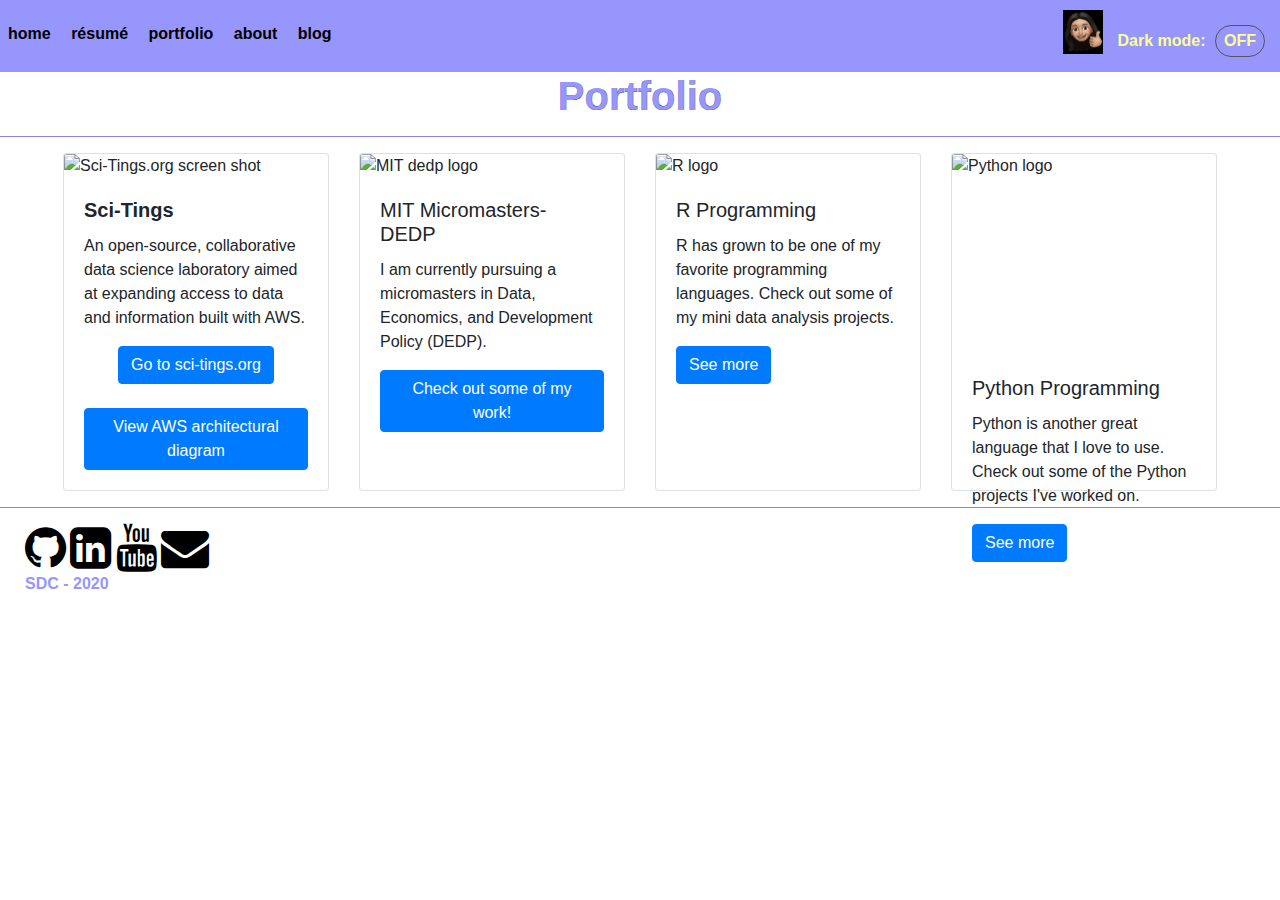
==== portfolio.html @ 7239b69f "Created footer with font-awesome icons" ====
<!DOCTYPE html>
<head>
	<title>Sara Da Costa</title>
	<link rel="stylesheet" type="text/css" href="css/nav.css">
	<link rel="icon" type="image/png" href="img/flower2.png">
	<meta charset="UTF-8">
	<link rel="stylesheet" href="https://stackpath.bootstrapcdn.com/bootstrap/4.4.1/css/bootstrap.min.css" integrity="sha384-Vkoo8x4CGsO3+Hhxv8T/Q5PaXtkKtu6ug5TOeNV6gBiFeWPGFN9MuhOf23Q9Ifjh" crossorigin="anonymous">
	<script src="https://code.jquery.com/jquery-3.4.1.slim.min.js" integrity="sha384-J6qa4849blE2+poT4WnyKhv5vZF5SrPo0iEjwBvKU7imGFAV0wwj1yYfoRSJoZ+n" crossorigin="anonymous"></script>
	<script src="https://cdn.jsdelivr.net/npm/popper.js@1.16.0/dist/umd/popper.min.js" integrity="sha384-Q6E9RHvbIyZFJoft+2mJbHaEWldlvI9IOYy5n3zV9zzTtmI3UksdQRVvoxMfooAo" crossorigin="anonymous"></script>
	<script src="https://stackpath.bootstrapcdn.com/bootstrap/4.4.1/js/bootstrap.min.js" integrity="sha384-wfSDF2E50Y2D1uUdj0O3uMBJnjuUD4Ih7YwaYd1iqfktj0Uod8GCExl3Og8ifwB6" crossorigin="anonymous"></script>
	<link href="https://stackpath.bootstrapcdn.com/font-awesome/4.7.0/css/font-awesome.min.css" rel="stylesheet" integrity="sha384-wvfXpqpZZVQGK6TAh5PVlGOfQNHSoD2xbE+QkPxCAFlNEevoEH3Sl0sibVcOQVnN" crossorigin="anonymous">
</head>
<!-- this is a comment -->
<body>
	<nav>
		<ul>
			<li><a href="index.html">home</a></li>
			<li><a href="resume.html">résumé</a></li>
			<li><a href="portfolio.html">portfolio</a></li>
			<li><a href="#">about</a></li>
			<li><a href="#">blog</a></li>
			<li style="float:right;">
				<div class="switch">Dark mode:              
        			<span class="inner-switch">OFF</span>
    			</div>
    		</li>
			<li style="float:right;"><img src="img/sara-emoji.png" height="44" width="40"></li>
		</ul>
	</nav>
	<h1 align="center"><b>Portfolio</b></h1>
	<hr>
	<div class="card-deck mx-5">
		<div class="card" style="width: 18rem;">
			<img src="img/sci-tings.png" class="card-img-top" alt="Sci-Tings.org screen shot">

			<div class="card-body">
				<h5 class="card-title"><b>Sci-Tings</b></h5>
				<p class="card-text">An open-source, collaborative data science laboratory aimed at expanding access to data and information built with AWS.</p>
				<center>
				<a href="https://sci-tings.org" class="btn btn-primary" target="_blank">Go to sci-tings.org</a>
				<br><br>
				
				<button type="button" class="btn btn-primary" data-toggle="modal" data-target="#awsModal">View AWS architectural diagram</button>
				</center>
				<div id="awsModal" class="modal fade" tabindex="-1" role="dialog" aria-labelledby="myModalLabel" aria-hidden="true">
  					<div class="modal-dialog">
    					<div class="modal-content">
        					<div class="modal-body">
        						<button type="button" class="close" data-dismiss="modal"><span aria-hidden="true">&times;</span><span class="sr-only">Close</span></button>
            					<img src="img/architectural-diagram.png" class="img-responsive" length="900" width="450">
            					<center><a href="img/architectural-diagram.png" class="btn btn-primary" target="_blank">View in new window</a></center>
        					</div>
    					</div>
  					</div>
				</div>
			</div>
		</div>

		<div class="card" style="width: 18rem;">
			<img src="img/dedp.jpg" class="card-img-top" alt="MIT dedp logo">

			<div class="card-body">
				<h5 class="card-title">MIT Micromasters- DEDP</h5>
				<p class="card-text">I am currently pursuing a micromasters in Data, Economics, and Development Policy (DEDP).</p>
				<a href="#" class="btn btn-primary">Check out some of my work!</a>
			</div>
		</div>

		<div class="card" style="width: 18rem;">
			<img src="img/r.png" class="card-img-top" alt="R logo">

			<div class="card-body">
				<h5 class="card-title">R Programming</h5>
				<p class="card-text">R has grown to be one of my favorite programming languages. Check out some of my mini data analysis projects.</p>
				<a href="#" class="btn btn-primary">See more</a>
			</div>
		</div>

		<div class="card" style="width: 18rem;">
			<img src="img/python.png" class="card-img-top" alt="Python logo" width="65%" height="60%">

			<div class="card-body">
				<h5 class="card-title">Python Programming</h5>
				<p class="card-text">Python is another great language that I love to use. Check out some of the Python projects I've worked on.</p>
				<a href="#" class="btn btn-primary">See more</a>
			</div>
		</div>
	</div>	
	<hr>
	<footer>
		<a href="https://github.com/thisgirlsaracyber" class="icon-block" target="_blank" >
    		<i class="fa fa-github fa-3x" id="footer-icon"></i>    	
		</a>
		<a href="https://www.linkedin.com/in/saradacosta/" class="icon-block" target="_blank">
    		<i class="fa fa-linkedin-square fa-3x" aria-hidden="true" id="footer-icon"></i>    	
		</a>
		<a href="https://www.youtube.com/channel/UCDSAdNSHrXETsRTIWHXJ5xg" class="icon-block" target="_blank" id="footer-icon">
    		<i class="fa fa-youtube fa-3x" aria-hidden="true"></i>    	
		</a>
		<a href="mailto: thisgirlsara.cyber@gmail.com" class="icon-block" target="_blank" id="footer-icon">
    		<i class="fa fa-envelope fa-3x" aria-hidden="true"></i>    	
		</a>

		<br>
		<strong>SDC - 2020</strong>
	</footer>  
	<script src="script.js"></script>
</body>
</html>
---- css/nav.css ----
body{
    /*margin: 10px;*/
    /*padding: 5px;*/
    font-size: 15px;
}

nav {
    background-color: #9696fd;
    margin: 0;
    overflow: hidden;
}

nav ul{
    margin: 0;
    padding: 0;
}
nav ul li {
    /* This allow us to arrange list items in a row, without using float */
    display: inline-block;
    list-style-type: none;
    font-weight: bold;
}

/* Create a style for the first level items */
nav > ul > li > a {
    color: #000;
    background-color: #9696fd;
    display: block;
    line-height: 2em;
    padding: 0.5em 0.5em;
    text-decoration: none;
}

/* Change the background color when mouse over items */
/*nav a:hover {
    color: #ca96fd;
}*/

a:hover{
  background-color: #fdca96 ;
}

h1{
  color: #9696fd;
  -webkit-text-stroke-width: 0.2px;
  -webkit-text-stroke-color: black;
}

h2{
  color: #9696fd;
  /* -webkit-text-stroke-width: 0.2px;
  -webkit-text-stroke-color: black; */
}

hr{
    background-color: #9696fd;
    border-width:0px;
    height:8px;
}

p{
  font-family:Arial;
}

li{
  font-family:Arial;
}

@media (prefers-color-scheme: dark) {

}


.switch {
    align-self: flex-end;
    margin: 0.9375rem;
    color:#fdfd96;
}
.inner-switch {
    display: inline-block;
    cursor: pointer;
    border: 1px solid #555;
    border-radius: 1.25rem;
    width: 3.125rem;
    text-align: center;
    font-size: 1rem;
    padding: 0.1875rem;
    margin-left: 0.3125rem;
}

.dark,
.dark * {
    background-color: #222;
    color: #e6e6e6;
    border-color: #e6e6e6;
}

footer{
    margin-left: 25px;
}

ul > li{
    margin-top: 10px;
}

#footer-icon{
    background-color:white;
    color:black;
}

strong{
    color:#9696fd;
}
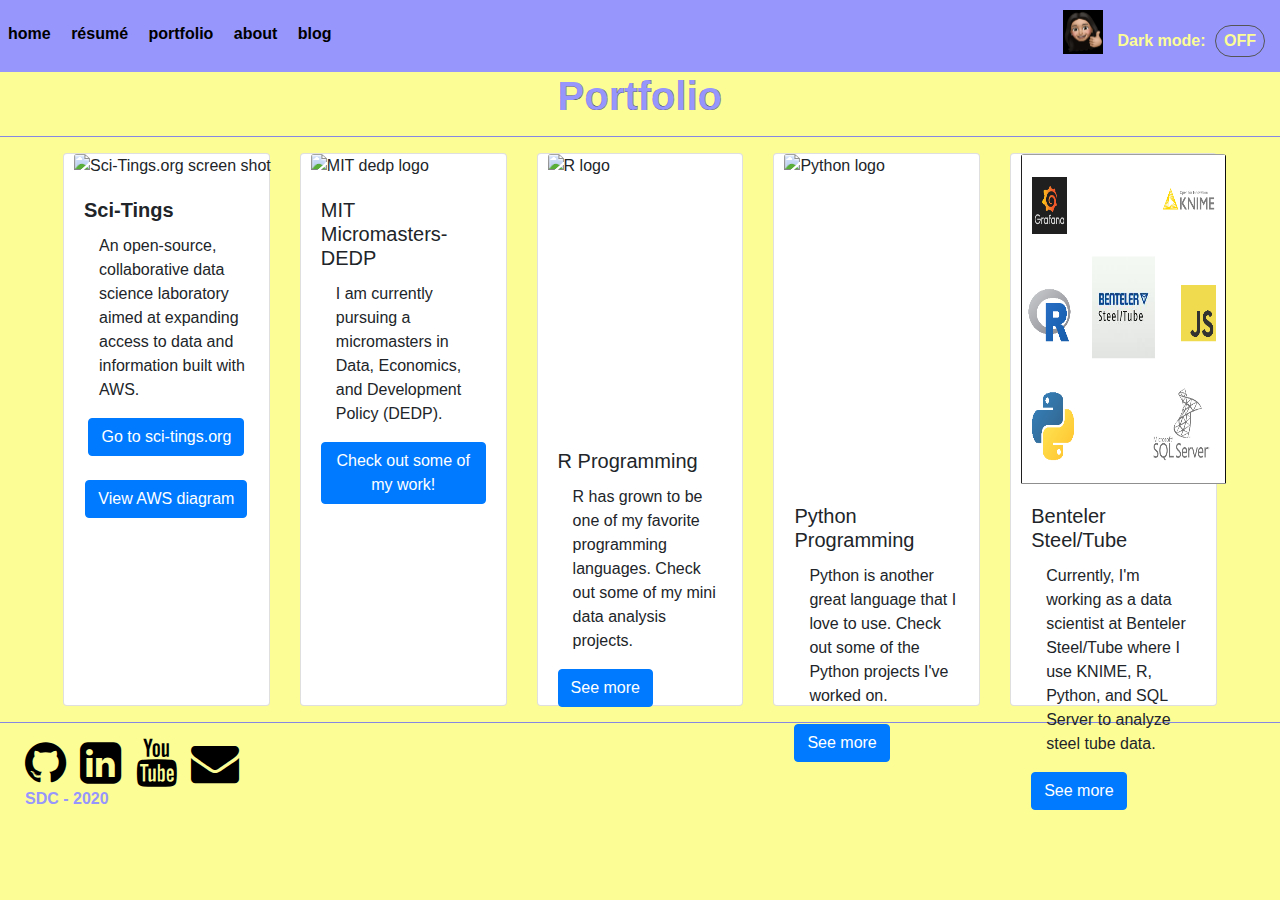
==== commit 592e80c9: "Added to modal" ====
--- a/portfolio.html
+++ b/portfolio.html
@@ -1,9 +1,10 @@
 <!DOCTYPE html>
 <head>
 	<title>Sara Da Costa</title>
-	<link rel="stylesheet" type="text/css" href="css/nav.css">
+	<link rel="stylesheet" type="text/css" href="css/main.css">
 	<link rel="icon" type="image/png" href="img/flower2.png">
 	<meta charset="UTF-8">
+	<meta name="viewport" content="width=device-width, initial-scale=1">
 	<link rel="stylesheet" href="https://stackpath.bootstrapcdn.com/bootstrap/4.4.1/css/bootstrap.min.css" integrity="sha384-Vkoo8x4CGsO3+Hhxv8T/Q5PaXtkKtu6ug5TOeNV6gBiFeWPGFN9MuhOf23Q9Ifjh" crossorigin="anonymous">
 	<script src="https://code.jquery.com/jquery-3.4.1.slim.min.js" integrity="sha384-J6qa4849blE2+poT4WnyKhv5vZF5SrPo0iEjwBvKU7imGFAV0wwj1yYfoRSJoZ+n" crossorigin="anonymous"></script>
 	<script src="https://cdn.jsdelivr.net/npm/popper.js@1.16.0/dist/umd/popper.min.js" integrity="sha384-Q6E9RHvbIyZFJoft+2mJbHaEWldlvI9IOYy5n3zV9zzTtmI3UksdQRVvoxMfooAo" crossorigin="anonymous"></script>
@@ -31,7 +32,7 @@
 	<hr>
 	<div class="card-deck mx-5">
 		<div class="card" style="width: 18rem;">
-			<img src="img/sci-tings.png" class="card-img-top" alt="Sci-Tings.org screen shot">
+			<img src="img/sci-tings.png" class="card-img-top" alt="Sci-Tings.org screen shot" >
 
 			<div class="card-body">
 				<h5 class="card-title"><b>Sci-Tings</b></h5>
@@ -40,21 +41,44 @@
 				<a href="https://sci-tings.org" class="btn btn-primary" target="_blank">Go to sci-tings.org</a>
 				<br><br>
 				
-				<button type="button" class="btn btn-primary" data-toggle="modal" data-target="#awsModal">View AWS architectural diagram</button>
+				<button type="button" class="btn btn-primary" data-toggle="modal" data-target="#awsModal">View AWS diagram</button>
 				</center>
 				<div id="awsModal" class="modal fade" tabindex="-1" role="dialog" aria-labelledby="myModalLabel" aria-hidden="true">
-  					<div class="modal-dialog">
+  					<div class="modal-dialog mw-100 w-75">
     					<div class="modal-content">
-        					<div class="modal-body">
+        					<div class="modal-body">        						
         						<button type="button" class="close" data-dismiss="modal"><span aria-hidden="true">&times;</span><span class="sr-only">Close</span></button>
-            					<img src="img/architectural-diagram.png" class="img-responsive" length="900" width="450">
-            					<center><a href="img/architectural-diagram.png" class="btn btn-primary" target="_blank">View in new window</a></center>
-        					</div>
-    					</div>
-  					</div>
-				</div>
+        						<h1 align="center"> Architectural Diagram</h1>
+        						<div class="row">
+  									<div class="column">
+  										<img src="img/architectural-diagram.png" class="img-responsive" id="modal-image">
+            							<br><br>
+            							<a href="img/architectural-diagram.png" class="btn btn-primary" target="_blank" style="margin-left: 225px;">View in new window</a>		
+  									</div>
+  									<div class="column">
+  										<p> This project was built using the following AWS tools:</p>
+  										<ul>
+  											<li>S3</li>
+  											<li>Route53</li>
+  											<li>CloudFront</li>
+  											<li>CodePipeline</li>
+  											<li>CodeBuild</li>
+  											<li>Lambda</li>  											
+  										</ul>
+  										<p> The goal of this project is to learn web development (HTML/CSS/JavaScript), deploying websites using AWS, and data science in R and Python. The goal of Sci-Tings is to create a virtual data science laboratory for users to share, create, and discuss their workflows in a centralized place. </p> 
+  										<center><img src="img/aws.png" height="300" width="500" /></center>
+  										<center><img src="img/webstack.png" height="300" width="500" /></center>
+  									</div>
+  																								
+								</div>     
+							</div>  
+
+        				</div>
+    				</div>
+  				</div>
 			</div>
 		</div>
+		
 
 		<div class="card" style="width: 18rem;">
 			<img src="img/dedp.jpg" class="card-img-top" alt="MIT dedp logo">
@@ -67,7 +91,7 @@
 		</div>
 
 		<div class="card" style="width: 18rem;">
-			<img src="img/r.png" class="card-img-top" alt="R logo">
+			<img src="img/r.png" class="card-img-top" alt="R logo" width="65%" height="50%">
 
 			<div class="card-body">
 				<h5 class="card-title">R Programming</h5>
@@ -85,14 +109,23 @@
 				<a href="#" class="btn btn-primary">See more</a>
 			</div>
 		</div>
+		<div class="card" style="width: 18rem;">
+			<img src="img/job-card.png" class="card-img-top" alt="Job picture" width="65%" height="60%">
+
+			<div class="card-body">
+				<h5 class="card-title">Benteler Steel/Tube</h5>
+				<p class="card-text">Currently, I'm working as a data scientist at Benteler Steel/Tube where I use KNIME, R, Python, and SQL Server to analyze steel tube data.</p>
+				<a href="#" class="btn btn-primary">See more</a>
+			</div>
+		</div>
 	</div>	
 	<hr>
 	<footer>
-		<a href="https://github.com/thisgirlsaracyber" class="icon-block" target="_blank" >
-    		<i class="fa fa-github fa-3x" id="footer-icon"></i>    	
+		<a href="https://github.com/thisgirlsaracyber" class="icon-block" target="_blank"  id="footer-icon">
+    		<i class="fa fa-github fa-3x"></i>    	
 		</a>
-		<a href="https://www.linkedin.com/in/saradacosta/" class="icon-block" target="_blank">
-    		<i class="fa fa-linkedin-square fa-3x" aria-hidden="true" id="footer-icon"></i>    	
+		<a href="https://www.linkedin.com/in/saradacosta/" class="icon-block" target="_blank"  id="footer-icon">
+    		<i class="fa fa-linkedin-square fa-3x" aria-hidden="true"></i>    	
 		</a>
 		<a href="https://www.youtube.com/channel/UCDSAdNSHrXETsRTIWHXJ5xg" class="icon-block" target="_blank" id="footer-icon">
     		<i class="fa fa-youtube fa-3x" aria-hidden="true"></i>    	
@@ -100,10 +133,9 @@
 		<a href="mailto: thisgirlsara.cyber@gmail.com" class="icon-block" target="_blank" id="footer-icon">
     		<i class="fa fa-envelope fa-3x" aria-hidden="true"></i>    	
 		</a>
-
 		<br>
 		<strong>SDC - 2020</strong>
-	</footer>  
-	<script src="script.js"></script>
+	</footer> 
+	<script src="js/script.js"></script>
 </body>
 </html>
--- a/css/main.css
+++ b/css/main.css
@@ -0,0 +1,141 @@
+body{
+    /*margin: 10px;*/
+    /*padding: 5px;*/
+    font-size: 15px;
+    background-color: #fdfd96 !important;
+}
+
+nav {
+    background-color: #9696fd;
+    margin: 0;
+    overflow: hidden;
+}
+
+nav ul{
+    margin: 0;
+    padding: 0;
+}
+nav ul li {
+    /* This allow us to arrange list items in a row, without using float */
+    display: inline-block;
+    list-style-type: none;
+    font-weight: bold;
+}
+
+/* Create a style for the first level items */
+nav > ul > li > a {
+    color: #000;
+    background-color: #9696fd;
+    display: block;
+    line-height: 2em;
+    padding: 0.5em 0.5em;
+    text-decoration: none;
+}
+
+/* Change the background color when mouse over items */
+/*nav a:hover {
+    color: #ca96fd;
+}*/
+
+a:hover{
+  background-color: #fdca96 ;
+}
+
+h1{
+  color: #9696fd;
+  -webkit-text-stroke-width: 0.2px;
+  -webkit-text-stroke-color: black;
+
+}
+
+h2{
+  color: #9696fd;
+  margin-left: 10px;
+  /* -webkit-text-stroke-width: 0.2px;
+  -webkit-text-stroke-color: black; */
+}
+
+hr{
+    background-color: #9696fd;
+    border-width:0px;
+    height:8px;
+}
+
+p{
+  font-family:Arial;
+  margin-left: 15px;
+}
+
+li{
+  font-family:Arial;
+}
+
+@media (prefers-color-scheme: dark) {
+
+}
+
+
+.switch {
+    align-self: flex-end;
+    margin: 0.9375rem;
+    color:#fdfd96;
+}
+.inner-switch {
+    display: inline-block;
+    cursor: pointer;
+    border: 1px solid #555;
+    border-radius: 1.25rem;
+    width: 3.125rem;
+    text-align: center;
+    font-size: 1rem;
+    padding: 0.1875rem;
+    margin-left: 0.3125rem;
+}
+
+.dark,
+.dark * {
+    background-color: #222 !important;
+    color: #e6e6e6;
+    border-color: #e6e6e6;
+
+}
+
+footer{
+    margin-left: 25px;
+}
+
+ul > li{
+    margin-top: 10px;
+}
+
+#footer-icon{
+    background-color: #fdfd96;
+    color:black;
+    text-decoration: none;
+    margin-right: 10px;
+}
+
+strong{
+    color:#9696fd;
+}
+
+#modal-image{
+    width:650px;
+    border:1px solid black;
+}
+
+.column {
+  float: left;
+  width: 50%;
+}
+
+/* Clear floats after the columns */
+.row:after {
+  content: "";
+  display: table;
+  clear: both;
+}
+
+img{
+    margin-left: 10px;
+}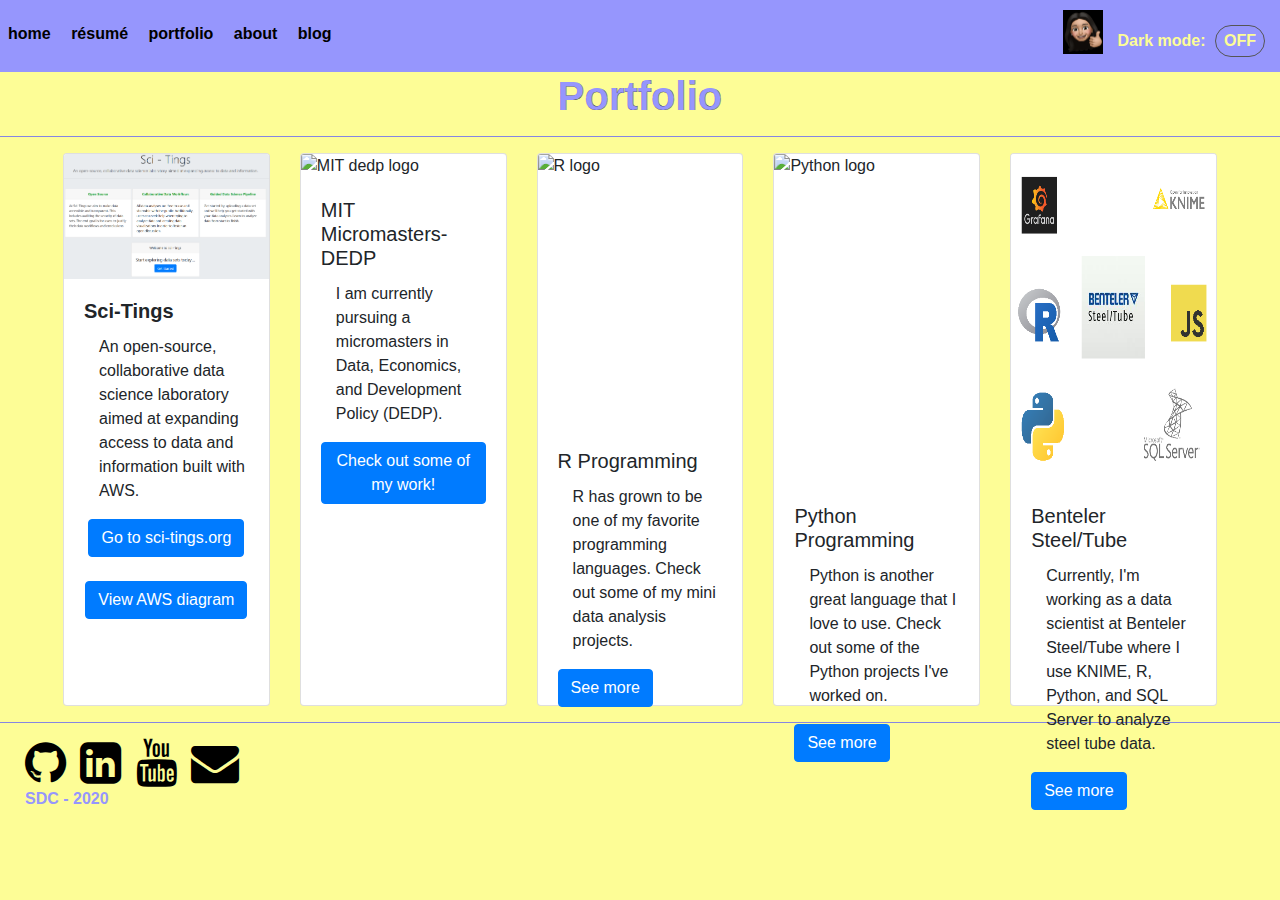
==== commit 4b924788: "Fix sci-tings.PNG image" ====
--- a/portfolio.html
+++ b/portfolio.html
@@ -32,7 +32,7 @@
 	<hr>
 	<div class="card-deck mx-5">
 		<div class="card" style="width: 18rem;">
-			<img src="img/sci-tings.png" class="card-img-top" alt="Sci-Tings.org screen shot" >
+			<img src="img/sci-tings.PNG" class="card-img-top" alt="Sci-Tings.org screen shot" >
 
 			<div class="card-body">
 				<h5 class="card-title"><b>Sci-Tings</b></h5>
--- a/css/main.css
+++ b/css/main.css
@@ -122,6 +122,7 @@
 #modal-image{
     width:650px;
     border:1px solid black;
+    margin-left: 10px;
 }
 
 .column {
@@ -137,5 +138,5 @@
 }
 
 img{
-    margin-left: 10px;
+    /*margin-left: 10px;*/
 }